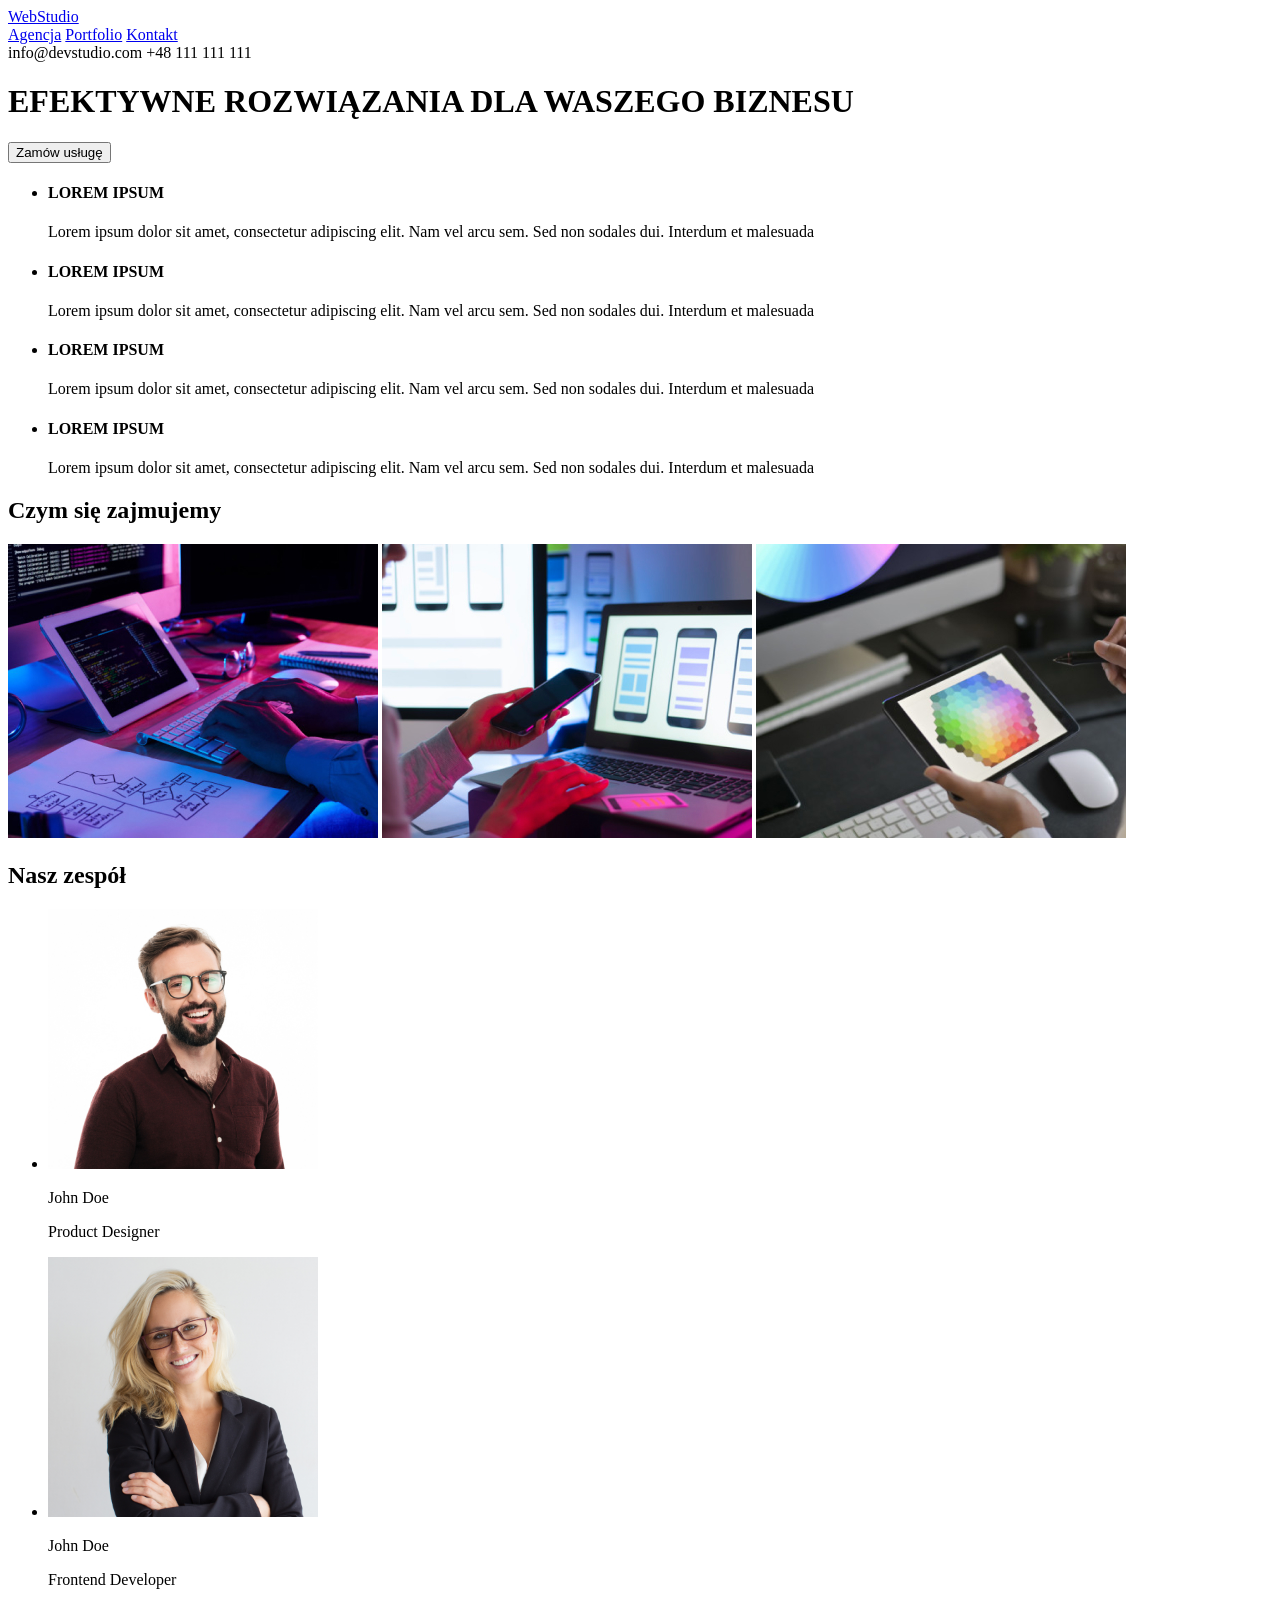
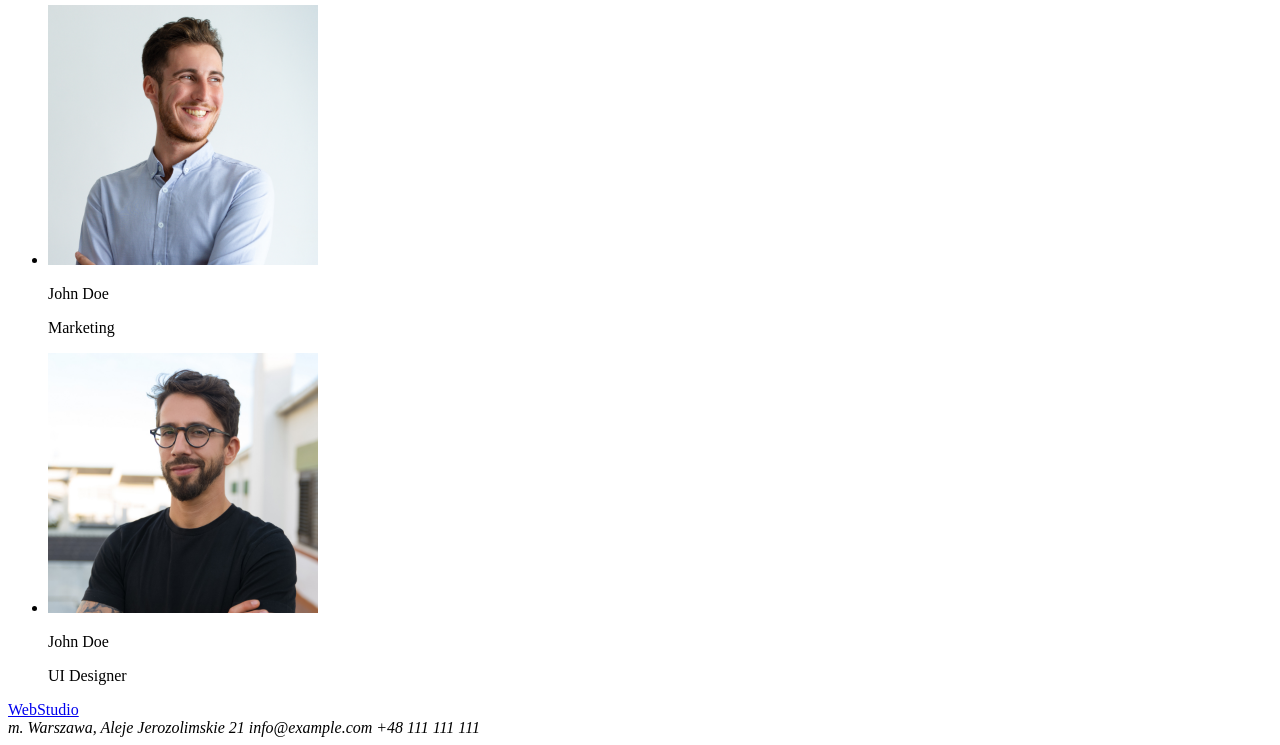
==== index.html @ 7083e648 "Poprawka Index i napisanie html podstrony Portfolio" ====
<!DOCTYPE html>
<html lang="pl">
<head>
    <meta charset="UTF-8">
    <meta http-equiv="X-UA-Compatible" content="IE=edge">
    <meta name="viewport" content="width=device-width, initial-scale=1.0">
    <title>Studio</title>
</head>
<body>
    <header>
        <div>
            <span><a href="index.html">WebStudio</a></span>
            <nav>
                <a href="http://paw-am.pl">Agencja</a>
                <a href="portfolio.html">Portfolio</a>
                <a href="#kontakt">Kontakt</a>
            </nav>    
            <span>info@devstudio.com</span>
            <span>+48 111 111 111</span>
        </div>
        <div>
            <h1>EFEKTYWNE ROZWIĄZANIA DLA WASZEGO BIZNESU</h1>
            <span><button type="button">Zamów usługę</button></span>
        </div>
    </header>
    
    <main>
        <div>
            <ul>
                <li>
                    <h4>LOREM IPSUM</h4>
                    <p>Lorem ipsum dolor sit amet, consectetur adipiscing elit. Nam vel arcu sem. Sed non sodales dui. Interdum et malesuada</p>
                </li>
                <li>
                    <h4>LOREM IPSUM</h4>
                    <p>Lorem ipsum dolor sit amet, consectetur adipiscing elit. Nam vel arcu sem. Sed non sodales dui. Interdum et
                    malesuada</p>
                </li>
                <li>
                    <h4>LOREM IPSUM</h4>
                    <p>Lorem ipsum dolor sit amet, consectetur adipiscing elit. Nam vel arcu sem. Sed non sodales dui. Interdum et
                        malesuada</p>
                </li>
                <li>
                    <h4>LOREM IPSUM</h4>
                    <p>Lorem ipsum dolor sit amet, consectetur adipiscing elit. Nam vel arcu sem. Sed non sodales dui. Interdum et
                        malesuada</p>
                </li>
            </ul>
        </div>
        <section>
            <h2>Czym się zajmujemy</h2>
            <span>
                <img
                src="images/1.jpg"
                alt="Dłonie programisty w trakcie pisania kodu html w oparciu o lezące obok materiały"
                width="370"
                height="294"/>
                <img
                src="images/2.jpg"
                alt="Programista tworzy układ apliakcji mobilnej"
                width="370"
                height="294"/>
                <img
                src="images/3.jpg"
                alt="Programista lub grafik dobiera paletę kolorów, która ma być uzyta do projektu"
                width="370"
                height="294"/>
            </span>
        </section>
        <section>
            <h2>Nasz zespół</h2>
            <ul>
                <li>
                    <img
                    src="images/4.jpg"
                    alt="Jedna z osób z naszego zespołu"
                    width="270"
                    height="260"/><p>John Doe</p><p>Product Designer</p>
                </li>
                <li>
                    <img
                    src="images/5.jpg"
                    alt="Jedna z osób z naszego zespołu"
                    width="270"
                    height="260"/><p>John Doe</p><p>Frontend Developer</p>
                </li>
                <li>
                    <img
                    src="images/6.jpg"
                    alt="Jedna z osób z naszego zespołu"
                    width="270"
                    height="260"/><p>John Doe</p><p>Marketing</p>
                </li>
                <li>
                    <img
                    src="images/7.jpg"
                    alt="Jedna z osób z naszego zespołu"
                    width="270"
                    height="260"/><p>John Doe</p><p>UI Designer</p>
                </li>
            </ul>
        </section>
    </main>
    <footer>
        <div>
            <a href="index.html">WebStudio</a>
        </div>
        <address id="kontakt">
            m. Warszawa, Aleje Jerozolimskie 21
            info@example.com
            +48 111 111 111
        </address>
    </footer>
</body>
</html>
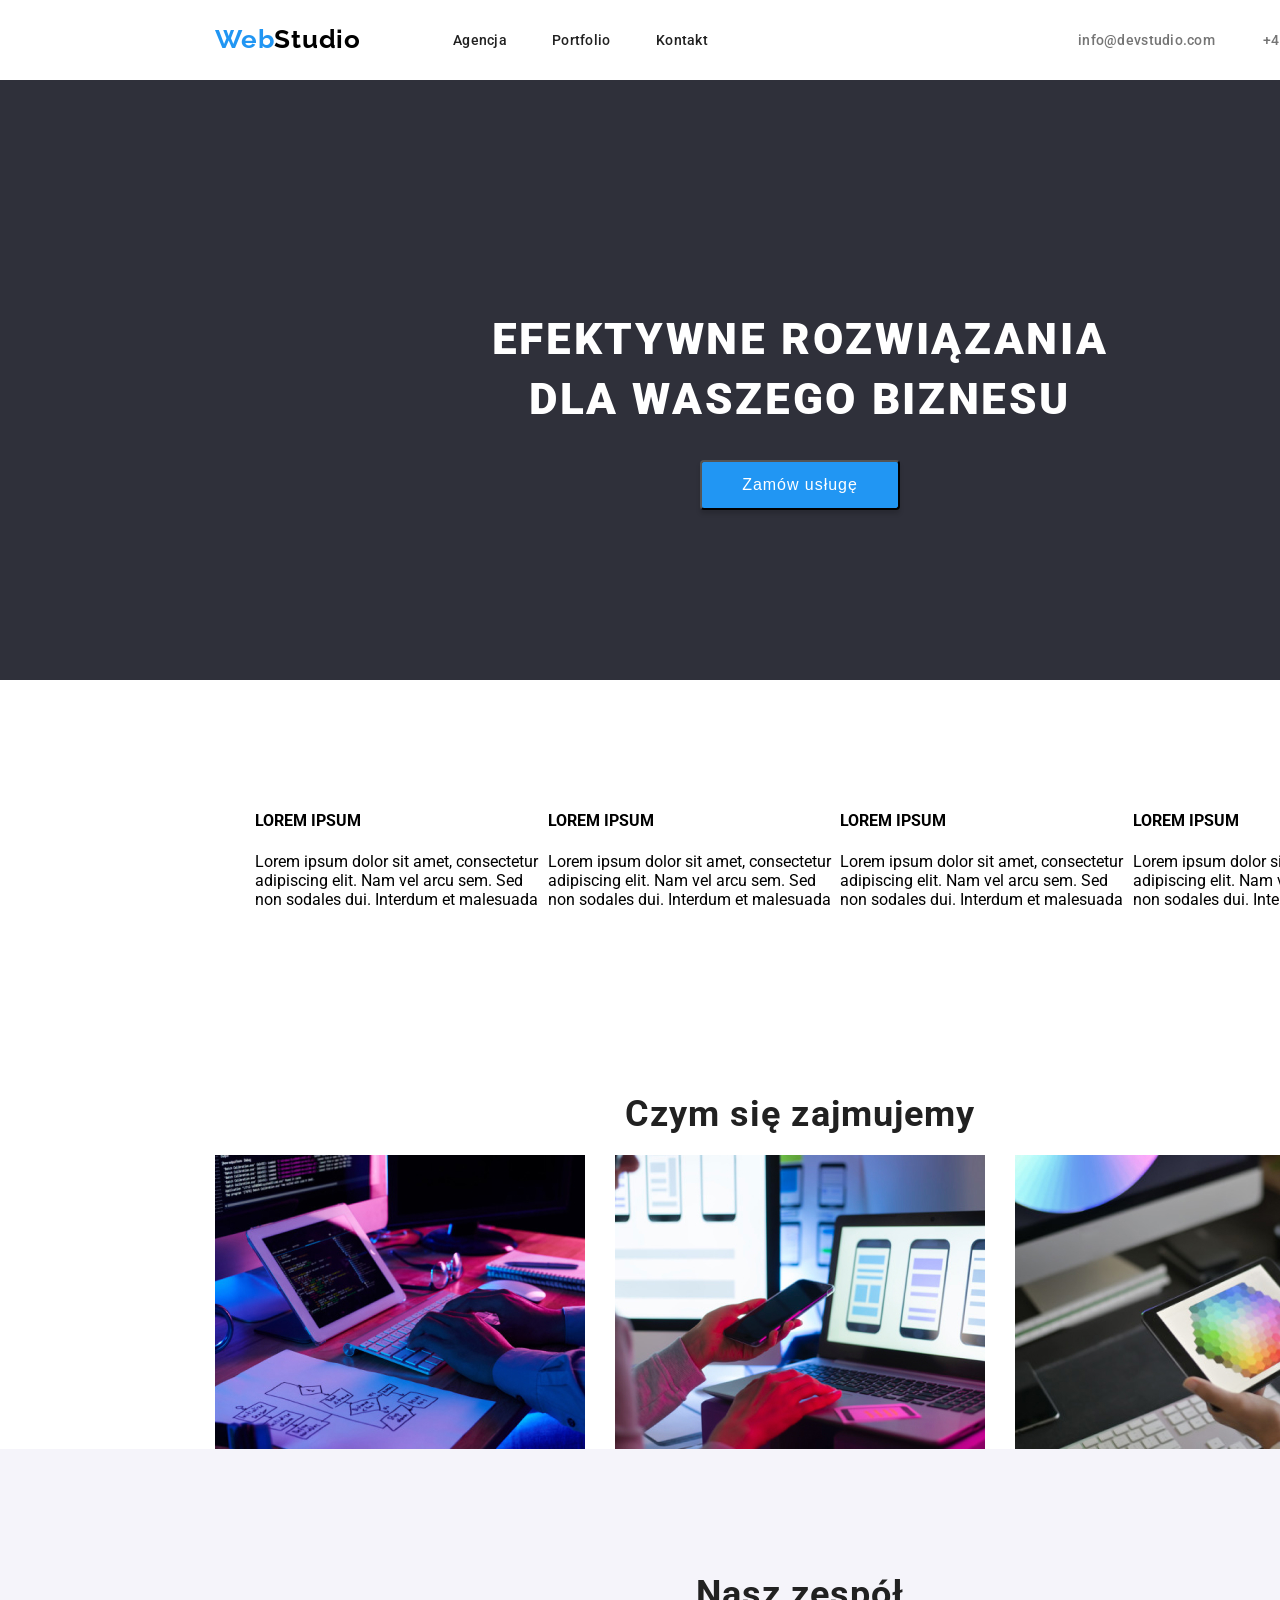
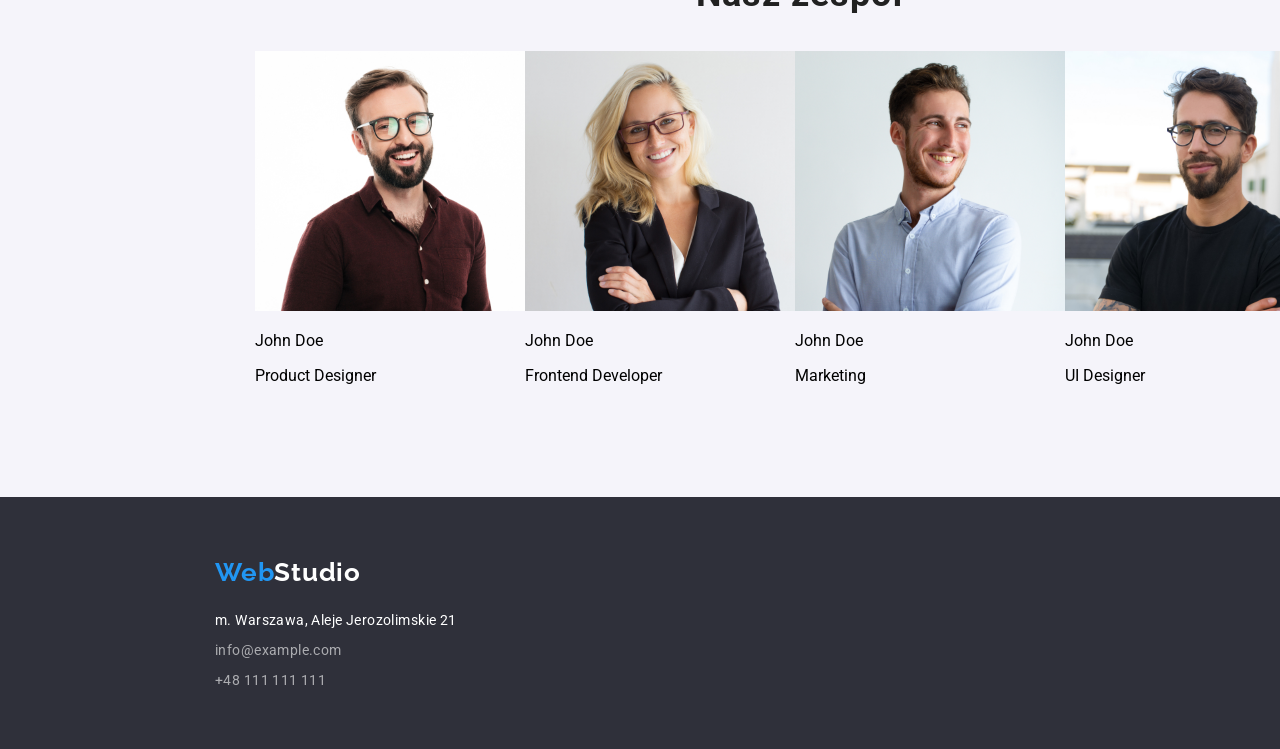
==== commit 99292c9d: "css part 1" ====
--- a/index.html
+++ b/index.html
@@ -5,33 +5,42 @@
     <meta http-equiv="X-UA-Compatible" content="IE=edge">
     <meta name="viewport" content="width=device-width, initial-scale=1.0">
     <title>Studio</title>
+    <link rel="stylesheet" href="css/styles.css"/>
+    <link href="https://fonts.googleapis.com/css2?family=Raleway:wght@700&family=Roboto:wght@400;500;700;900&display=swap"
+        rel="stylesheet">
+        <style>
+            html {
+                font-family: 'Raleway', sans-serif;
+                font-family: 'Roboto', sans-serif;
+            }
+        </style>
 </head>
 <body>
     <header>
-        <div>
-            <span><a href="index.html">WebStudio</a></span>
+        <div class="menu">
+            <span><a class="logo-header" href="index.html"><span class="web">Web</span>Studio</a></span>
             <nav>
-                <a href="http://paw-am.pl">Agencja</a>
-                <a href="portfolio.html">Portfolio</a>
-                <a href="#kontakt">Kontakt</a>
+                <a class="agencja" href="http://paw-am.pl">Agencja</a>
+                <a class="portfolio" href="portfolio.html">Portfolio</a>
+                <a class="kontakt" href="#kontakt">Kontakt</a>
             </nav>    
-            <span>info@devstudio.com</span>
-            <span>+48 111 111 111</span>
+            <span class="email-menu">info@devstudio.com</span>
+            <span class="tel-menu">+48 111 111 111</span>
         </div>
-        <div>
-            <h1>EFEKTYWNE ROZWIĄZANIA DLA WASZEGO BIZNESU</h1>
-            <span><button type="button">Zamów usługę</button></span>
+        <div class="header">
+            <h1 class="efektywne">EFEKTYWNE ROZWIĄZANIA DLA WASZEGO BIZNESU</h1>
+            <span><button class="button-zamow-usluge" type="button"><span class="zamow-usluge">Zamów usługę</span></button></span>
         </div>
     </header>
     
     <main>
         <div>
-            <ul>
-                <li>
+            <ul class="tabela-atuty">
+                <li class="T1">
                     <h4>LOREM IPSUM</h4>
                     <p>Lorem ipsum dolor sit amet, consectetur adipiscing elit. Nam vel arcu sem. Sed non sodales dui. Interdum et malesuada</p>
                 </li>
-                <li>
+                <li class="T2">
                     <h4>LOREM IPSUM</h4>
                     <p>Lorem ipsum dolor sit amet, consectetur adipiscing elit. Nam vel arcu sem. Sed non sodales dui. Interdum et
                     malesuada</p>
@@ -48,29 +57,29 @@
                 </li>
             </ul>
         </div>
-        <section>
-            <h2>Czym się zajmujemy</h2>
+        <section class="zajecia">
+            <h2 class="zajecia-naglowek">Czym się zajmujemy</h2>
             <span>
-                <img
+                <img class="box1"
                 src="images/1.jpg"
                 alt="Dłonie programisty w trakcie pisania kodu html w oparciu o lezące obok materiały"
                 width="370"
                 height="294"/>
-                <img
+                <img class="box2"
                 src="images/2.jpg"
                 alt="Programista tworzy układ apliakcji mobilnej"
                 width="370"
                 height="294"/>
-                <img
+                <img class="box3"
                 src="images/3.jpg"
                 alt="Programista lub grafik dobiera paletę kolorów, która ma być uzyta do projektu"
                 width="370"
                 height="294"/>
             </span>
         </section>
-        <section>
-            <h2>Nasz zespół</h2>
-            <ul>
+        <section class="zespol"></section>>
+            <h2 class="nasz-zespol">Nasz zespół</h2>
+            <ul class="tabela-zespol">
                 <li>
                     <img
                     src="images/4.jpg"
@@ -102,14 +111,14 @@
             </ul>
         </section>
     </main>
-    <footer>
+    <footer class="footer">
         <div>
-            <a href="index.html">WebStudio</a>
+            <a class="logo-footer" href="index.html"><span class="web">Web</span><span class="studio-footer">Studio</span></a>
         </div>
         <address id="kontakt">
-            m. Warszawa, Aleje Jerozolimskie 21
-            info@example.com
-            +48 111 111 111
+            <span class="adres-footer">m. Warszawa, Aleje Jerozolimskie 21</span>
+            <span class="mail-footer">info@example.com</span>
+            <span class="tel-footer">+48 111 111 111</span>
         </address>
     </footer>
 </body>
--- a/css/styles.css
+++ b/css/styles.css
@@ -0,0 +1,356 @@
+.menu {
+    width: 1600px;
+    height: 80px;
+}
+.logo-header {
+    position: absolute;
+    width: 145px;
+    height: 31px;
+    left: 215px;
+    top: 24px;
+    font-family: Raleway;
+    font-style: normal;
+    font-weight: bold;
+    font-size: 26px;
+    line-height: 31px;
+    letter-spacing: 0.03em;
+    color: #000000;
+    text-decoration: none;
+}
+
+.web {
+    color: #2196F3;
+}
+
+.agencja {
+    position: absolute;
+    width: 53px;
+    height: 16px;
+    left: 453px;
+    top: 32px;
+    font-family: Roboto;
+    font-style: normal;
+    font-weight: 500;
+    font-size: 14px;
+    line-height: 16px;
+    letter-spacing: 0.02em;
+    color: #212121;
+    text-decoration: none;
+}
+.agencja:hover {
+    color: #2196F3;
+}
+
+.portfolio {
+    position: absolute;
+    width: 58px;
+    height: 16px;
+    left: 552px;
+    top: 32px;
+    font-family: Roboto;
+    font-style: normal;
+    font-weight: 500;
+    font-size: 14px;
+    line-height: 16px;
+    letter-spacing: 0.02em;
+    color: #212121;
+    text-decoration: none;
+}
+
+.portfolio:hover {
+    color: #2196F3;
+}
+
+.kontakt {
+    position: absolute;
+    width: 51px;
+    height: 16px;
+    left: 656px;
+    top: 32px;
+    font-family: Roboto;
+    font-style: normal;
+    font-weight: 500;
+    font-size: 14px;
+    line-height: 16px;
+    letter-spacing: 0.02em;
+    color: #212121;
+    text-decoration: none;
+}
+
+.kontakt:hover {
+    color: #2196F3;
+}
+
+.email-menu {
+    position: absolute;
+    width: 135px;
+    height: 16px;
+    left: 1078px;
+    top: 32px;
+    font-family: Roboto;
+    font-style: normal;
+    font-weight: 500;
+    font-size: 14px;
+    line-height: 16px;
+    letter-spacing: 0.02em;
+    color: #757575;
+}
+
+.email-menu:hover {
+    color: #2196F3;
+    cursor: pointer;
+}
+
+.tel-menu {
+    position: absolute;
+    width: 110px;
+    height: 16px;
+    left: 1263px;
+    top: 32px;
+    font-family: Roboto;
+    font-style: normal;
+    font-weight: 500;
+    font-size: 14px;
+    line-height: 16px;
+    letter-spacing: 0.02em;
+    color: #757575;
+}
+
+.tel-menu:hover {
+    color: #2196F3;
+    cursor: pointer;
+}
+
+.header {
+    position: absolute;
+    width: 1600px;
+    height: 600px;
+    left: 0px;
+    top: 80px;
+    background: #2F303A;
+}
+
+.efektywne {
+    position: absolute;
+    width: 696px;
+    height: 120px;
+    left: 452px;
+    top: 200px;
+    font-family: Roboto;
+    font-style: normal;
+    font-weight: 900;
+    font-size: 44px;
+    line-height: 60px;
+    text-align: center;
+    letter-spacing: 0.06em;
+    text-transform: uppercase;
+    color: #FFFFFF;
+}
+
+.button-zamow-usluge {
+    position: absolute;
+    width: 200px;
+    height: 50px;
+    left: 700px;
+    top: 380px;
+    background: #2196F3;
+    box-shadow: 0px 4px 4px rgba(0, 0, 0, 0.15);
+    border-radius: 4px;
+}
+
+.zamow-usluge {
+    font-size: 16px;
+    line-height: 30px;
+    letter-spacing: 0.06em;
+    color: #FFFFFF;
+}
+
+.tabela-atuty {
+    position: absolute;
+    width: 1170px;
+    height: 101px;
+    left: 215px;
+    top: 774px;
+    list-style: none;
+    white-space: wrap;
+    display: flex;
+}
+
+
+.zajecia {
+    position: absolute;
+    width: 1170px;
+    height: 386px;
+    left: 215px;
+    top: 94px;
+}
+
+.zajecia-naglowek {
+    position: absolute;
+    width: 352px;
+    height: 42px;
+    left: 409px;
+    top: 969px;
+    font-family: Roboto;
+    font-style: normal;
+    font-weight: bold;
+    font-size: 36px;
+    line-height: 42px;
+    text-align: center;
+    letter-spacing: 0.03em;
+    color: #212121;
+    white-space: nowrap;
+}
+
+.box1 {
+    position: absolute;
+    width: 370px;
+    height: 294px;
+    left: 0px;
+    top: 1061px;
+    white-space: wrap;
+}
+
+.box2 {
+    position: absolute;
+    width: 370px;
+    height: 294px;
+    left: 400px;
+    top: 1061px;
+}
+
+.box3 {
+    position: absolute;
+    width: 370px;
+    height: 294px;
+    left: 800px;
+    top: 1061px;
+}
+
+.zespol {
+    position: absolute;
+    width: 1600px;
+    height: 648px;
+    left: 0px;
+    top: 1449px;
+    background: #F5F4FA;
+}
+
+.nasz-zespol {
+    position: absolute;
+    width: 210px;
+    height: 42px;
+    left: 695px;
+    top: 1543px;
+    font-family: Roboto;
+    font-style: normal;
+    font-weight: bold;
+    font-size: 36px;
+    line-height: 42px;
+    text-align: center;
+    letter-spacing: 0.03em;
+    color: #212121;
+    white-space: nowrap;
+}
+.tabela-zespol {
+    list-style: none;
+    display: inline;
+    position: absolute;
+    width: 1170px;
+    height: 368px;
+    left: 215px;
+    top: 1635px;
+    display: flex;
+}
+
+.footer {
+    position: absolute;
+    width: 1600px;
+    height: 252px;
+    left: 0px;
+    top: 2097px;
+    background: #2F303A;
+}
+
+.logo-footer {
+position: absolute;
+width: 145px;
+height: 31px;
+left: 215px;
+top: 60px;
+font-family: Raleway;
+font-style: normal;
+font-weight: bold;
+font-size: 26px;
+line-height: 31px;
+letter-spacing: 0.03em;
+text-decoration: none;
+}
+
+.studio-footer {
+    color: #FFFFFF;
+}
+
+.adres-footer {
+    position: absolute;
+    width: 246px;
+    height: 21px;
+    left: 215px;
+    top: 111px;
+    font-family: Roboto;
+    font-style: normal;
+    font-weight: normal;
+    font-size: 14px;
+    line-height: 24px;
+    letter-spacing: 0.03em;
+    color: #FFFFFF;
+    white-space: nowrap;
+}
+
+.mail-footer {
+    position: absolute;
+    width: 231px;
+    height: 21px;
+    left: 215px;
+    top: 141px;
+    font-family: Roboto;
+    font-style: normal;
+    font-weight: normal;
+    font-size: 14px;
+    line-height: 24px;
+    letter-spacing: 0.03em;
+    color: rgba(255, 255, 255, 0.6);
+}
+
+.tel-footer {
+    position: absolute;
+    width: 231px;
+    height: 21px;
+    left: 215px;
+    top: 171px;
+    font-family: Roboto;
+    font-style: normal;
+    font-weight: normal;
+    font-size: 14px;
+    line-height: 24px;
+    letter-spacing: 0.03em;
+    color: rgba(255, 255, 255, 0.6);
+}
+
+
+
+
+.filtry {
+    position: absolute;
+    width: 572px;
+    height: 54px;
+    left: 510px;
+    top: 94px;
+    list-style: none;
+    display: flex;
+}
+
+.projekty {
+    display: flex;
+    list-style: none;
+}
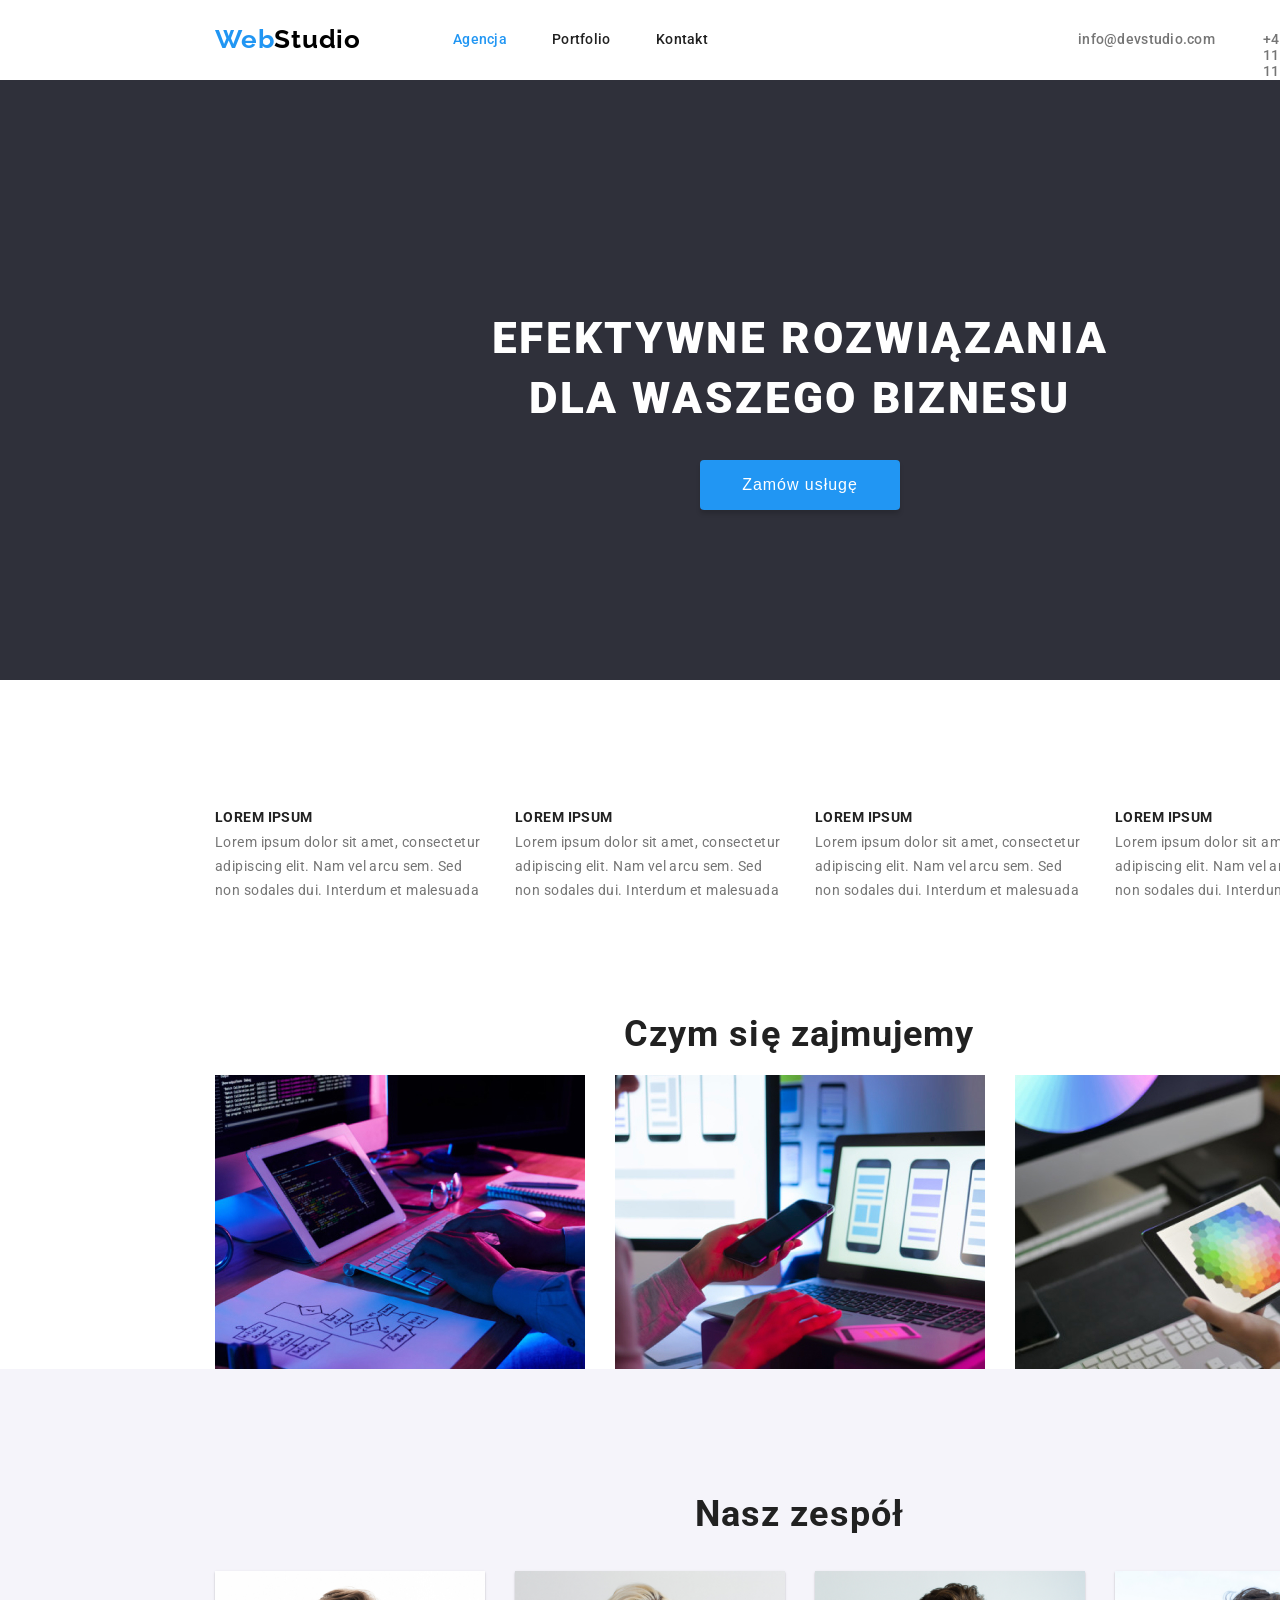
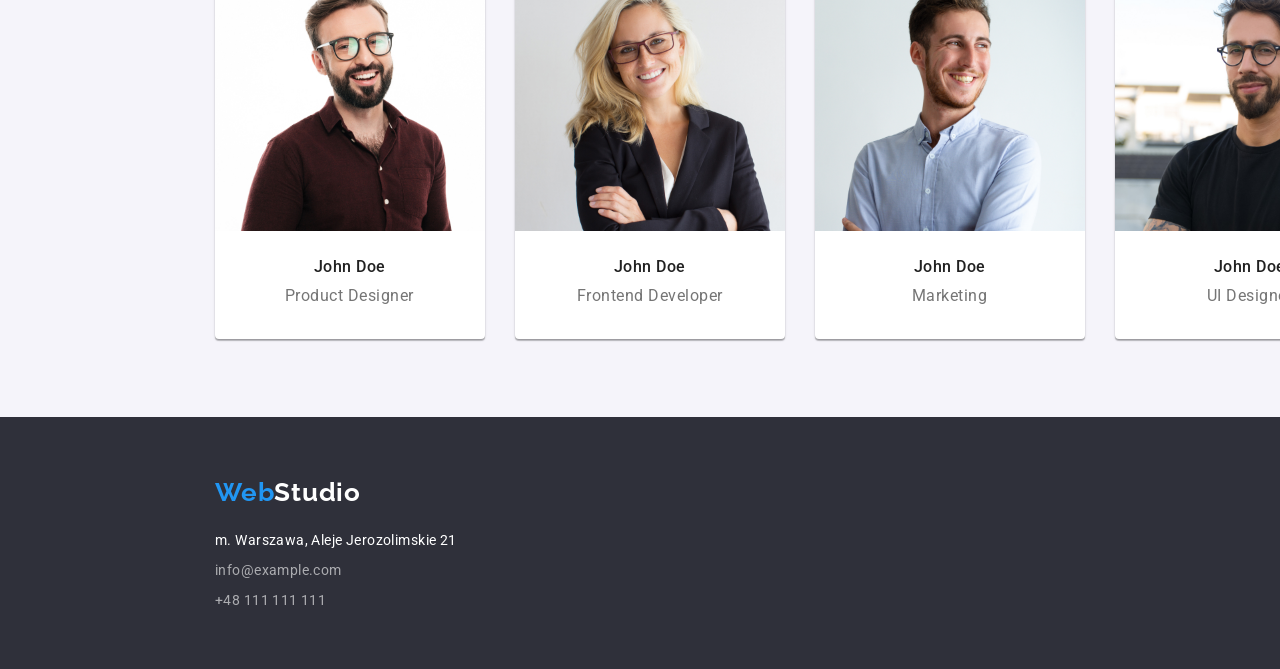
==== commit 699c1a20: "html+css part 2" ====
--- a/index.html
+++ b/index.html
@@ -20,7 +20,7 @@
         <div class="menu">
             <span><a class="logo-header" href="index.html"><span class="web">Web</span>Studio</a></span>
             <nav>
-                <a class="agencja" href="http://paw-am.pl">Agencja</a>
+                <a class="agencja-aktywny" href="index.html">Agencja</a>
                 <a class="portfolio" href="portfolio.html">Portfolio</a>
                 <a class="kontakt" href="#kontakt">Kontakt</a>
             </nav>    
@@ -28,31 +28,31 @@
             <span class="tel-menu">+48 111 111 111</span>
         </div>
         <div class="header">
-            <h1 class="efektywne">EFEKTYWNE ROZWIĄZANIA DLA WASZEGO BIZNESU</h1>
-            <span><button class="button-zamow-usluge" type="button"><span class="zamow-usluge">Zamów usługę</span></button></span>
+            <h1 class="efektywne">efektywne rozwiązania dla waszego biznesu</h1>
+            <span><button class="button-zamow-usluge" type="button">Zamów usługę</button></span>
         </div>
     </header>
     
     <main>
         <div>
             <ul class="tabela-atuty">
-                <li class="T1">
-                    <h4>LOREM IPSUM</h4>
-                    <p>Lorem ipsum dolor sit amet, consectetur adipiscing elit. Nam vel arcu sem. Sed non sodales dui. Interdum et malesuada</p>
+                <li class="t1">
+                    <h4 class="t1-naglowek">Lorem ipsum</h4>
+                    <p class="t1-tresc">Lorem ipsum dolor sit amet, consectetur adipiscing elit. Nam vel arcu sem. Sed non sodales dui. Interdum et malesuada</p>
                 </li>
-                <li class="T2">
-                    <h4>LOREM IPSUM</h4>
-                    <p>Lorem ipsum dolor sit amet, consectetur adipiscing elit. Nam vel arcu sem. Sed non sodales dui. Interdum et
+                <li class="t2">
+                    <h4 class="t2-naglowek">Lorem ipsum</h4>
+                    <p class="t2-tresc">Lorem ipsum dolor sit amet, consectetur adipiscing elit. Nam vel arcu sem. Sed non sodales dui. Interdum et
                     malesuada</p>
                 </li>
-                <li>
-                    <h4>LOREM IPSUM</h4>
-                    <p>Lorem ipsum dolor sit amet, consectetur adipiscing elit. Nam vel arcu sem. Sed non sodales dui. Interdum et
+                <li class="t3">
+                    <h4 class="t3-naglowek">Lorem ipsum</h4>
+                    <p class="t4-tresc">Lorem ipsum dolor sit amet, consectetur adipiscing elit. Nam vel arcu sem. Sed non sodales dui. Interdum et
                         malesuada</p>
                 </li>
-                <li>
-                    <h4>LOREM IPSUM</h4>
-                    <p>Lorem ipsum dolor sit amet, consectetur adipiscing elit. Nam vel arcu sem. Sed non sodales dui. Interdum et
+                <li class="t4">
+                    <h4 class="t4-naglowek">Lorem ipsum</h4>
+                    <p class="t4-tresc">Lorem ipsum dolor sit amet, consectetur adipiscing elit. Nam vel arcu sem. Sed non sodales dui. Interdum et
                         malesuada</p>
                 </li>
             </ul>
@@ -80,38 +80,38 @@
         <section class="zespol"></section>>
             <h2 class="nasz-zespol">Nasz zespół</h2>
             <ul class="tabela-zespol">
-                <li>
+                <li class="zespol-1">
                     <img
                     src="images/4.jpg"
                     alt="Jedna z osób z naszego zespołu"
                     width="270"
-                    height="260"/><p>John Doe</p><p>Product Designer</p>
+                    height="260"/><p class="zespol-1-imie">John Doe</p><p class="zespol-1-stan">Product Designer</p>
                 </li>
-                <li>
+                <li class="zespol-2">
                     <img
                     src="images/5.jpg"
                     alt="Jedna z osób z naszego zespołu"
                     width="270"
-                    height="260"/><p>John Doe</p><p>Frontend Developer</p>
+                    height="260"/><p class="zespol-2-imie">John Doe</p><p class="zespol-2-stan">Frontend Developer</p>
                 </li>
-                <li>
+                <li class="zespol-3">
                     <img
                     src="images/6.jpg"
                     alt="Jedna z osób z naszego zespołu"
                     width="270"
-                    height="260"/><p>John Doe</p><p>Marketing</p>
+                    height="260"/><p class="zespol-3-imie">John Doe</p><p class="zespol-3-stan">Marketing</p>
                 </li>
-                <li>
+                <li class="zespol-4">
                     <img
                     src="images/7.jpg"
                     alt="Jedna z osób z naszego zespołu"
                     width="270"
-                    height="260"/><p>John Doe</p><p>UI Designer</p>
+                    height="260"/><p class="zespol-4-imie">John Doe</p><p class="zespol-4-stan">UI Designer</p>
                 </li>
             </ul>
         </section>
     </main>
-    <footer class="footer">
+    <footer class="footer-agencja">
         <div>
             <a class="logo-footer" href="index.html"><span class="web">Web</span><span class="studio-footer">Studio</span></a>
         </div>
--- a/css/styles.css
+++ b/css/styles.css
@@ -9,10 +9,9 @@
     left: 215px;
     top: 24px;
     font-family: Raleway;
-    font-style: normal;
     font-weight: bold;
     font-size: 26px;
-    line-height: 31px;
+    line-height: 1.19;
     letter-spacing: 0.03em;
     color: #000000;
     text-decoration: none;
@@ -28,17 +27,29 @@
     height: 16px;
     left: 453px;
     top: 32px;
-    font-family: Roboto;
-    font-style: normal;
-    font-weight: 500;
-    font-size: 14px;
-    line-height: 16px;
+    font-weight: 500;
+    font-size: 14px;
+    line-height: 1.14;
     letter-spacing: 0.02em;
     color: #212121;
     text-decoration: none;
 }
-.agencja:hover {
+.agencja:hover, 
+.agencja:focus {
     color: #2196F3;
+}
+.agencja-aktywny {
+    position: absolute;
+    width: 53px;
+    height: 16px;
+    left: 453px;
+    top: 32px;
+    font-weight: 500;
+    font-size: 14px;
+    line-height: 1.14;
+    letter-spacing: 0.02em;
+    text-decoration: none;
+    color: #2196f3;
 }
 
 .portfolio {
@@ -47,17 +58,30 @@
     height: 16px;
     left: 552px;
     top: 32px;
-    font-family: Roboto;
-    font-style: normal;
-    font-weight: 500;
-    font-size: 14px;
-    line-height: 16px;
+    font-weight: 500;
+    font-size: 14px;
+    line-height: 1.14;
     letter-spacing: 0.02em;
     color: #212121;
     text-decoration: none;
 }
 
-.portfolio:hover {
+.portfolio-aktywny {
+    position: absolute;
+    width: 58px;
+    height: 16px;
+    left: 552px;
+    top: 32px;
+    font-weight: 500;
+    font-size: 14px;
+    line-height: 1.14;
+    letter-spacing: 0.02em;
+    color: #2196F3;
+    text-decoration: none;
+}
+
+.portfolio:hover,
+.portfolio:focus {
     color: #2196F3;
 }
 
@@ -67,18 +91,26 @@
     height: 16px;
     left: 656px;
     top: 32px;
-    font-family: Roboto;
-    font-style: normal;
-    font-weight: 500;
-    font-size: 14px;
-    line-height: 16px;
+    font-weight: 500;
+    font-size: 14px;
+    line-height: 1.14;
     letter-spacing: 0.02em;
     color: #212121;
     text-decoration: none;
 }
 
-.kontakt:hover {
+.kontakt:hover,
+.kontakt:focus,
+.tel-menu:hover,
+.tel-menu:focus,
+.email-menu:hover,
+.email-menu:focus,
+.mail-footer:hover,
+.mail-footer:focus,
+.tel-footer:hover,
+.tel-footer:focus {
     color: #2196F3;
+    cursor: pointer;
 }
 
 .email-menu {
@@ -87,38 +119,23 @@
     height: 16px;
     left: 1078px;
     top: 32px;
-    font-family: Roboto;
-    font-style: normal;
-    font-weight: 500;
-    font-size: 14px;
-    line-height: 16px;
+    font-weight: 500;
+    font-size: 14px;
+    line-height: 1.14;
     letter-spacing: 0.02em;
     color: #757575;
 }
 
-.email-menu:hover {
-    color: #2196F3;
-    cursor: pointer;
-}
-
 .tel-menu {
     position: absolute;
-    width: 110px;
     height: 16px;
     left: 1263px;
     top: 32px;
-    font-family: Roboto;
-    font-style: normal;
-    font-weight: 500;
-    font-size: 14px;
-    line-height: 16px;
+    font-weight: 500;
+    font-size: 14px;
+    line-height: 1.14;
     letter-spacing: 0.02em;
     color: #757575;
-}
-
-.tel-menu:hover {
-    color: #2196F3;
-    cursor: pointer;
 }
 
 .header {
@@ -136,11 +153,9 @@
     height: 120px;
     left: 452px;
     top: 200px;
-    font-family: Roboto;
-    font-style: normal;
     font-weight: 900;
     font-size: 44px;
-    line-height: 60px;
+    line-height: 1.36;
     text-align: center;
     letter-spacing: 0.06em;
     text-transform: uppercase;
@@ -154,17 +169,13 @@
     left: 700px;
     top: 380px;
     background: #2196F3;
+    font-size: 16px;
+    letter-spacing: 0.06em;
+    color: #FFFFFF;
     box-shadow: 0px 4px 4px rgba(0, 0, 0, 0.15);
     border-radius: 4px;
 }
 
-.zamow-usluge {
-    font-size: 16px;
-    line-height: 30px;
-    letter-spacing: 0.06em;
-    color: #FFFFFF;
-}
-
 .tabela-atuty {
     position: absolute;
     width: 1170px;
@@ -172,10 +183,59 @@
     left: 215px;
     top: 774px;
     list-style: none;
-    white-space: wrap;
     display: flex;
 }
 
+.t1 {
+    position: absolute;
+    width: 270px;
+    height: 101px;
+    left: 0px;
+}
+
+.t2 {
+    position: absolute;
+    width: 270px;
+    height: 101px;
+    left: 300px;
+}
+
+.t3 {
+    position: absolute;
+    width: 270px;
+    height: 101px;
+    left: 600px;
+}
+
+.t4 {
+    position: absolute;
+    width: 270px;
+    height: 101px;
+    left: 900px;
+}
+
+.t1-naglowek, .t2-naglowek, .t3-naglowek, .t4-naglowek {
+    position: absolute;
+    width: 270px;
+    height: 16px;
+    font-weight: bold;
+    font-size: 14px;
+    line-height: 1,14;
+    letter-spacing: 0.03em;
+    text-transform: uppercase;
+    color: #212121;
+}
+
+.t1-tresc, .t2-tresc, .t3-tresc, .t4-tresc {
+    position: absolute;
+    width: 270px;
+    height: 75px;
+    top: 26px;
+    font-size: 14px;
+    line-height: 24px;
+    letter-spacing: 0.03em;
+    color: #757575;
+}
 
 .zajecia {
     position: absolute;
@@ -187,19 +247,14 @@
 
 .zajecia-naglowek {
     position: absolute;
-    width: 352px;
-    height: 42px;
     left: 409px;
-    top: 969px;
-    font-family: Roboto;
-    font-style: normal;
+    top: 889px;
     font-weight: bold;
     font-size: 36px;
     line-height: 42px;
     text-align: center;
     letter-spacing: 0.03em;
     color: #212121;
-    white-space: nowrap;
 }
 
 .box1 {
@@ -207,8 +262,7 @@
     width: 370px;
     height: 294px;
     left: 0px;
-    top: 1061px;
-    white-space: wrap;
+    top: 981px;
 }
 
 .box2 {
@@ -216,7 +270,7 @@
     width: 370px;
     height: 294px;
     left: 400px;
-    top: 1061px;
+    top: 981px;
 }
 
 .box3 {
@@ -224,7 +278,7 @@
     width: 370px;
     height: 294px;
     left: 800px;
-    top: 1061px;
+    top: 981px;
 }
 
 .zespol {
@@ -232,59 +286,158 @@
     width: 1600px;
     height: 648px;
     left: 0px;
-    top: 1449px;
+    top: 1369px;
     background: #F5F4FA;
 }
 
 .nasz-zespol {
     position: absolute;
-    width: 210px;
-    height: 42px;
     left: 695px;
-    top: 1543px;
-    font-family: Roboto;
-    font-style: normal;
+    top: 1463px;
     font-weight: bold;
     font-size: 36px;
     line-height: 42px;
     text-align: center;
     letter-spacing: 0.03em;
     color: #212121;
-    white-space: nowrap;
-}
+}
+
 .tabela-zespol {
     list-style: none;
-    display: inline;
     position: absolute;
     width: 1170px;
     height: 368px;
     left: 215px;
-    top: 1635px;
+    top: 1555px;
     display: flex;
 }
 
-.footer {
+.zespol-1 {
+    position: absolute;
+    width: 270px;
+    height: 368px;
+    left: 0px;
+    background: #FFFFFF;
+    box-shadow: 0px 1px 3px rgba(0, 0, 0, 0.12), 0px 1px 1px rgba(0, 0, 0, 0.14), 0px 2px 1px rgba(0, 0, 0, 0.2);
+    border-radius: 0px 0px 4px 4px;
+}
+
+.zespol-2 {
+    position: absolute;
+    width: 270px;
+    height: 368px;
+    left: 300px;
+    background: #FFFFFF;
+    box-shadow: 0px 1px 3px rgba(0, 0, 0, 0.12), 0px 1px 1px rgba(0, 0, 0, 0.14), 0px 2px 1px rgba(0, 0, 0, 0.2);
+    border-radius: 0px 0px 4px 4px;
+}
+
+.zespol-3 {
+    position: absolute;
+    width: 270px;
+    height: 368px;
+    left: 600px;
+    background: #FFFFFF;
+    box-shadow: 0px 1px 3px rgba(0, 0, 0, 0.12), 0px 1px 1px rgba(0, 0, 0, 0.14), 0px 2px 1px rgba(0, 0, 0, 0.2);
+    border-radius: 0px 0px 4px 4px;
+}
+
+.zespol-4 {
+    position: absolute;
+    width: 270px;
+    height: 368px;
+    left: 900px;
+    background: #FFFFFF;
+    box-shadow: 0px 1px 3px rgba(0, 0, 0, 0.12), 0px 1px 1px rgba(0, 0, 0, 0.14), 0px 2px 1px rgba(0, 0, 0, 0.2);
+    border-radius: 0px 0px 4px 4px;
+}
+
+.zespol-1-imie, .zespol-2-imie, .zespol-3-imie, .zespol-4-imie {
+    position: absolute;
+    left: 99px;
+    top: 270px;
+    font-weight: 500;
+    font-size: 16px;
+    line-height: 19px;
+    text-align: center;
+    letter-spacing: 0.03em;
+    color: #212121;
+}
+
+.zespol-1-stan {
+    position: absolute;
+    left: 70px;
+    top: 299px;
+    font-size: 16px;
+    line-height: 19px;
+    text-align: center;
+    letter-spacing: 0.03em;
+    color: #757575;
+}
+
+.zespol-2-stan {
+    position: absolute;
+    left: 62px;
+    top: 299px;
+    font-size: 16px;
+    line-height: 19px;
+    text-align: center;
+    letter-spacing: 0.03em;
+    color: #757575;
+}
+
+.zespol-3-stan {
+    position: absolute;
+    left: 97px;
+    top: 299px;
+    font-size: 16px;
+    line-height: 19px;
+    text-align: center;
+    letter-spacing: 0.03em;
+    color: #757575;
+}
+
+.zespol-4-stan {
+    position: absolute;
+    left: 92px;
+    top: 299px;
+    font-size: 16px;
+    line-height: 19px;
+    text-align: center;
+    letter-spacing: 0.03em;
+    color: #757575;
+}
+
+.footer-agencja {
     position: absolute;
     width: 1600px;
     height: 252px;
     left: 0px;
-    top: 2097px;
+    top: 2017px;
     background: #2F303A;
 }
 
+.footer-portfolio {
+    position: absolute;
+    width: 1600px;
+    height: 252px;
+    left: 0px;
+    top: 1628px;
+    background: #2F303A;
+}
+
 .logo-footer {
-position: absolute;
-width: 145px;
-height: 31px;
-left: 215px;
-top: 60px;
-font-family: Raleway;
-font-style: normal;
-font-weight: bold;
-font-size: 26px;
-line-height: 31px;
-letter-spacing: 0.03em;
-text-decoration: none;
+    position: absolute;
+    width: 145px;
+    height: 31px;
+    left: 215px;
+    top: 60px;
+    font-family: Raleway;
+    font-weight: bold;
+    font-size: 26px;
+    line-height: 31px;
+    letter-spacing: 0.03em;
+    text-decoration: none;
 }
 
 .studio-footer {
@@ -297,9 +450,7 @@
     height: 21px;
     left: 215px;
     top: 111px;
-    font-family: Roboto;
     font-style: normal;
-    font-weight: normal;
     font-size: 14px;
     line-height: 24px;
     letter-spacing: 0.03em;
@@ -313,9 +464,7 @@
     height: 21px;
     left: 215px;
     top: 141px;
-    font-family: Roboto;
     font-style: normal;
-    font-weight: normal;
     font-size: 14px;
     line-height: 24px;
     letter-spacing: 0.03em;
@@ -328,9 +477,7 @@
     height: 21px;
     left: 215px;
     top: 171px;
-    font-family: Roboto;
     font-style: normal;
-    font-weight: normal;
     font-size: 14px;
     line-height: 24px;
     letter-spacing: 0.03em;
@@ -345,12 +492,136 @@
     width: 572px;
     height: 54px;
     left: 510px;
-    top: 94px;
+    top: 174px;
     list-style: none;
     display: flex;
+}
+
+button {
+    position: absolute;
+    height: 38px;
+    background: #F5F4FA;
+    box-shadow: 0px 3px 1px rgba(0, 0, 0, 0.1), 0px 1px 2px rgba(0, 0, 0, 0.08), 0px 2px 2px rgba(0, 0, 0, 0.12);
+    border-radius: 4px;
+    border: none;
+    cursor:pointer;
+    font-weight: 500;
+    font-size: 16px;
+    text-align: center;
+    letter-spacing: 0.03em;
+    color: #212121;
+}
+
+button:hover {
+    background: #2196F3;
+    color: #fff;
+}
+
+.b1 {
+    width: 121px;
+    left: 0px;
+}
+
+.b2 {
+    width: 93px;
+    left: 129px;
+}
+
+.b3 {
+    width: 114px;
+    left: 230px;
+}
+
+.b4{
+    width: 91px;
+    left: 352px;
+}
+
+.b5 {
+    width: 121px;
+    left: 451px;
 }
 
 .projekty {
     display: flex;
     list-style: none;
+}
+
+.kontener {
+    position: absolute;
+    width: 370px;
+    height: 404px;
+    background: #FFFFFF;
+    box-shadow: 0px 1px 3px rgba(0, 0, 0, 0.12), 0px 1px 1px rgba(0, 0, 0, 0.14), 0px 2px 1px rgba(0, 0, 0, 0.2);
+    border-radius: 0px 0px 4px 4px;
+    border: 1px solid #EEEEEE;
+    box-sizing: border-box;
+}
+
+.projekt1 {
+    left: 215px;
+    top: 262px;
+}
+
+.projekt2 {
+    left: 615px;
+    top: 262px;
+}
+
+.projekt3 {
+    left: 1015px;
+    top: 262px;
+}
+
+.projekt4 {
+    left: 215px;
+    top: 696px;
+}
+
+.projekt5 {
+    left: 615px;
+    top: 696px;
+}
+
+.projekt6 {
+    left: 1015px;
+    top: 696px;
+}
+
+.projekt7 {
+    left: 215px;
+    top: 1130px;
+}
+
+.projekt8 {
+    left: 615px;
+    top: 1130px;
+}
+
+.projekt9 {
+    left: 1015px;
+    top: 1130px;
+}
+
+.projekt-tytul {
+    position: absolute;
+    left: 24px;
+    top: 294px;
+    font-weight: bold;
+    font-size: 18px;
+    line-height: 36px;
+    letter-spacing: 0.06em;
+    color: #212121;
+}
+
+.projekt-podpis {
+    position: absolute;
+    width: 322px;
+    height: 30px;
+    left: 24px;
+    top: 337px;
+    font-size: 16px;
+    line-height: 30px;
+    letter-spacing: 0.03em;
+    color: #757575;
 }
